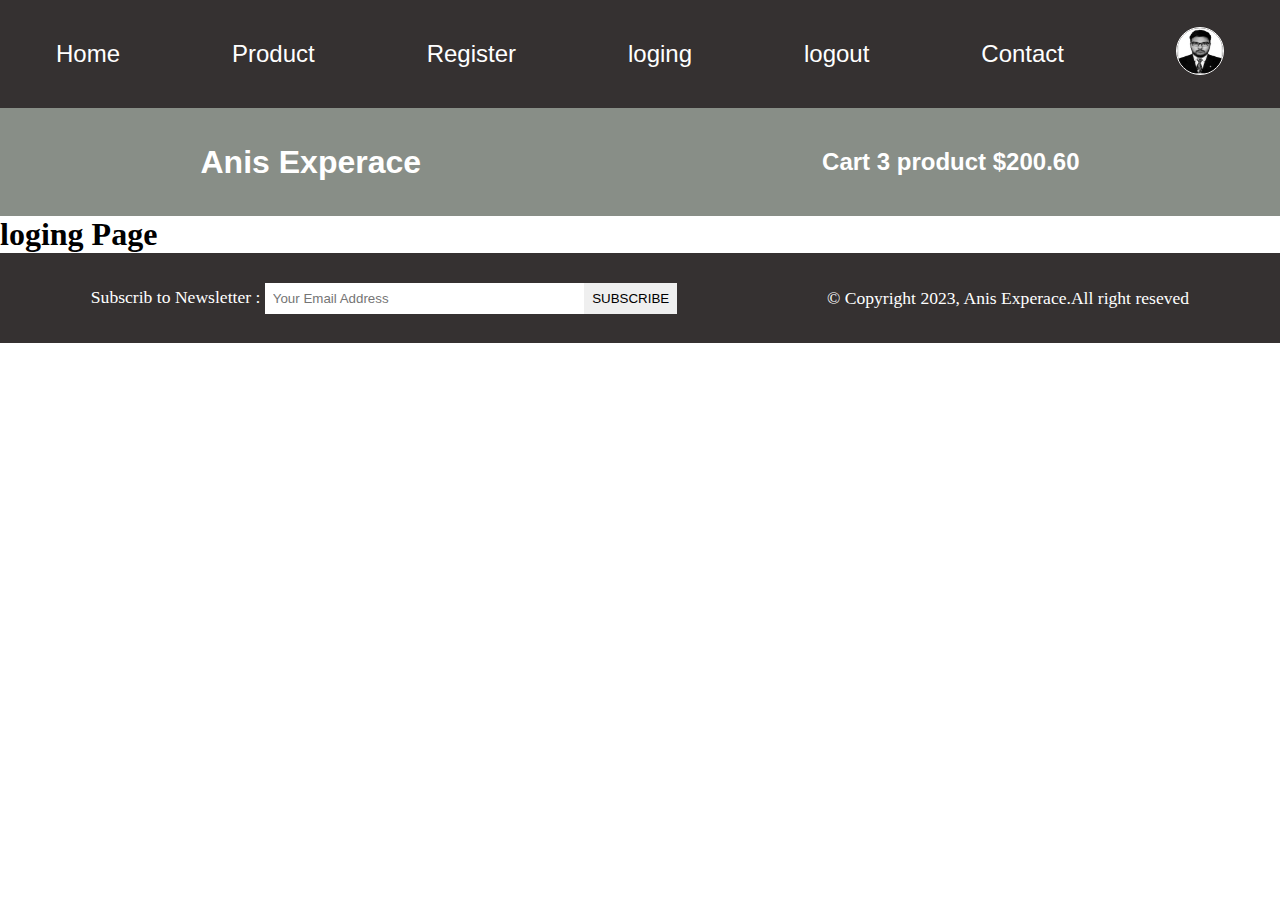
==== index.html @ 786d6593 "layout add" ====
<!DOCTYPE html>
<html lang="en">
<head>
    <meta charset="UTF-8">
    <meta http-equiv="X-UA-Compatible" content="IE=edge">
    <meta name="viewport" content="width=device-width, initial-scale=1.0">
    <meta name="description" content="this is a ecommers project">
    <title>Home|Smart Experace</title>
    <link rel="stylesheet" href="/Style.css">

    <!-- Font font-awesome CDN -->
    <link rel="stylesheet" href="https://cdnjs.cloudflare.com/ajax/libs/font-awesome/6.4.0/css/all.min.css" integrity="sha512-iecdLmaskl7CVkqkXNQ/ZH/XLlvWZOJyj7Yy7tcenmpD1ypASozpmT/E0iPtmFIB46ZmdtAc9eNBvH0H/ZpiBw==" crossorigin="anonymous" referrerpolicy="no-referrer" />
</head>
<body>
    <!-- Nav_bar starts here -->
    <i class="fas fa-bars fa-2x" id="menu_icon"></i>
    <nav id="manu" class="hidden">
        <ul class="nav_upper flex_space_around">
            <li class="nav_list">
                <a href="index.html" class="nav_link">Home</a>
            </li>
            <li class="nav_list">
                <a href="/product.html" class="nav_link">Product</a>
            </li>
            <li class="nav_list">
                <a href="/register.html" class="nav_link">Register</a>
            </li>
            <li class="nav_list">
                <a href="/loging.html" class="nav_link">loging</a>
            </li>
            <li class="nav_list">
                <a href="/index.html" class="nav_link">logout</a>
            </li>
            <li class="nav_list">
                <a href="/contact.html" class="nav_link">Contact</a>
            </li>
            <li class="nav_list">
                <a href="/profile.html" class="nav_link">
                    <img class="profile_icon" src="/image/Md Anisur 300.jpg" alt="Profile icon">
                </a>
            </li>

        </ul>

        <ul class="nav_lower flex_space_around">
            <li class="nav_list">
                <a href="/index.html" class="nav_brand nav_link">Anis Experace</a>
            </li>
            <li class="nav_list">
                <a href="/card.html" class="nav_link">
                    <span><i class="fa-solid fa-cart-shopping"></i></span>
                    Cart 3 product $200.60
                </a>
            </li>
        </ul>
    </nav>

    <!-- Nav_bar Ends here -->
    <main>
        <h1>loging Page</h1>

    </main>






    <!-- Nav_bar starts here -->
    <footer class="flex_space_around">
        <div >
            <label for="subscribe">Subscrib to Newsletter : </label>
            <input type="email" name="subscribe" id="subscribe" class="footer_input" placeholder="Your Email Address">
            <button class="btn btn_subscribe">subscribe</button>
        </div>
        <div>
            <p>&copy; Copyright 2023, Anis Experace.All right reseved</p>
        </div>
    </footer>
    <!-- Nav_bar Ends here -->
    <script src="/scripts/index.js"></script>
    
</body>
</html>
---- Style.css ----
/* reset code and common code starts here */

*{
    margin: 0;
    padding: 0;
    list-style-type: none;
    box-sizing: border-box;
    outline: none;
    text-decoration: none;
}
html{
    scroll-behavior: smooth;
}
img{
    width: 100%;
    height: auto;
    
}

:root{
    --parimary-color: rgb(53, 49, 49) ;
    --font-color: aquamarine ;
    --secondary_color: rgb(136, 142, 135);
    --padding: 0.5rem;
    --transition: all 0.5s;
    --border-radius: 0.6rem;
    --box-shadow: 0.1rem 0.2rem 0.8rem rgba(46, 63, 52, 0.05);


}

.flex_space_around{
    display: flex;
    justify-content: space-around;
    align-items: center;
}
.btn{
    border: none;
    padding: var(--padding);
    cursor: pointer;
    text-transform: uppercase;
    transition: var(--transition);
}
.btn:hover{
    background: var(--font-color);
}

/* reset code and common code ends here */

 /* Nav_bar Starts here  */
 #menu_icon{
    display: none;
 }
 nav{
 
    font-family: Arial, "Helvetica Neue", Helvetica, sans-serif;
    font-size: 1.5rem;
    position: sticky;
    top: 0;
    left: 0;
    z-index: 100000;

 }
 .nav_upper{
    min-height: 12vh;
    background: var(--parimary-color);
    padding: 1rem 0px;

 }
 .nav_list{
    transition: var(--transition);
 }
 .nav_list:hover{
    transition: var(--transition);
    text-decoration: underline;
    color: var(--font-color);
 }

.nav_link{
    color: white;
    transition: var(--transition);
}
.nav_link:hover{
    color: var(--font-color);
    transition: var(--transition);
}

.profile_icon{
    width: 3rem;
    height: 3rem;
    border-radius: 50%;
    border: white 1px solid;
    filter: saturate(0);
    transition: var(--transition);
}
.profile_icon:hover{
    filter: saturate(1);
   
}
.nav_lower{
    background: var(--secondary_color);
    height: 12vh;
    font-weight: bolder;
}
.nav_brand{
    font-size: 2rem;
}
/* Nav_bar Ends here */

/* footer_bar starts here */
footer{
    padding: 1rem;
    background: var(--parimary-color);
    min-height: 10vh;
    color: white;
    font-size: 1.1rem;
}
.btn_subscribe{
    margin-left: -5px;
}
.footer_input{
    border: none;
    padding: var(--padding);
    width: 20rem;
}

/* footer_bar Ends here */

@media (max-width: 992px) {
    .flex_space_around{
        flex-direction: column;
        gap: 1rem;
        padding: 1rem 0;

    }
    #menu_icon{
        display:block;
        text-align: center;
        margin: 1rem 0;
        cursor: pointer;
     }
     .hidden{
        /* display: none; */
     }
    
}
@media (max-width: 768px) {
    
}
@media (max-width: 600px) {
    
}
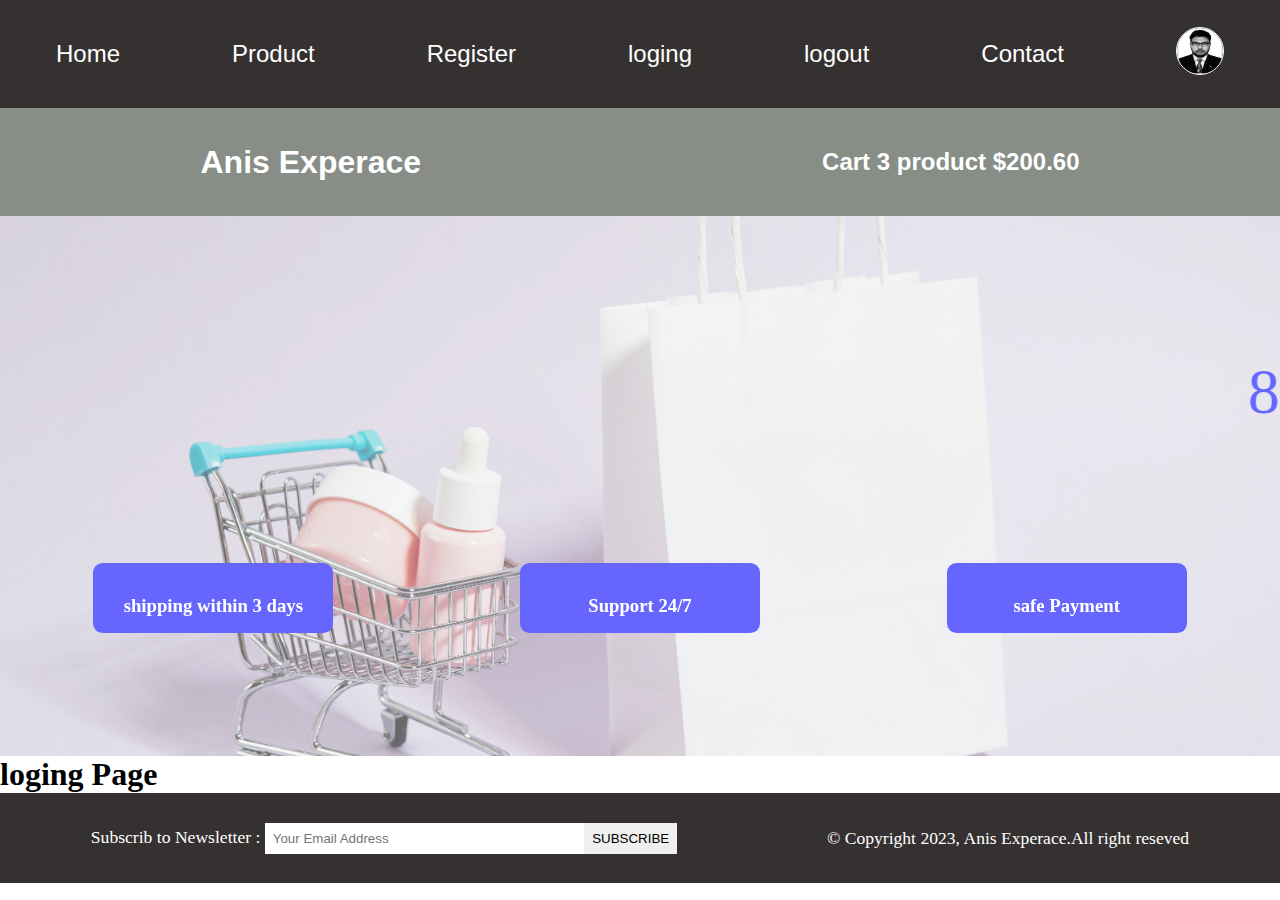
==== commit 43fd41db: "inside index,html file header add" ====
--- a/index.html
+++ b/index.html
@@ -56,8 +56,35 @@
     </nav>
 
     <!-- Nav_bar Ends here -->
+    <!-- Header Starts here -->
+    <HEADER class="header">
+        <div class="banner flex_space_around">
+            <marquee class="banner_title" behavior="" direction="">80% Sales going on
+            </marquee>
+            <div class="features flex_space_around"> 
+                <article class="feature flex_center">
+                    <i class="fa-solid fa-truck feature_icon"> </i>
+                    <h3>shipping within 3 days</h3>
+                </article>
+                <article class="feature flex_center">
+                    <i class="fa-brands fa-rocketchat feature_icon"> </i>
+                    <h3>Support 24/7</h3>
+                </article>
+                <article class="feature flex_center">
+                    <i class="fa-regular fa-credit-card feature_icon"> </i>
+                    <h3>safe Payment</h3>
+                </article>
+            </div>
+        </div>
+    </HEADER>
+
+    <!-- header Ends here -->
+
+
+
     <main>
         <h1>loging Page</h1>
+        
 
     </main>
 
--- a/Style.css
+++ b/Style.css
@@ -34,6 +34,11 @@
     justify-content: space-around;
     align-items: center;
 }
+.flex_center{
+    display: flex;
+    justify-content: center;
+    align-items: center;
+}
 .btn{
     border: none;
     padding: var(--padding);
@@ -44,6 +49,7 @@
 .btn:hover{
     background: var(--font-color);
 }
+
 
 /* reset code and common code ends here */
 
@@ -106,6 +112,44 @@
     font-size: 2rem;
 }
 /* Nav_bar Ends here */
+/* Header Starts here */
+.header{
+    padding: 4rem 0;
+    height: 60vh;
+    background-image: url(/image/pexels-karolina-grabowska-5632407.jpg)  ;
+    opacity: 0.6;
+    background-attachment: fixed;
+    background-size: cover;
+}
+.banner{
+    width: 100%;
+    height: 100%;
+    flex-direction: column;
+}
+
+.banner_title{
+    font-size: 4rem;
+    color: blue;
+    padding: 1rem;
+    border-radius: var(--border-radius);
+}
+.features{
+    width: 100%;
+}
+.feature{
+    background-color: blue;
+    color: white;
+    border-radius: var(--border-radius);
+    padding: 1rem;
+    width: 15rem;
+    flex-direction: column;
+    gap: 1rem;
+}
+.feature_icon{
+    font-size: 3rem;
+}
+/* Header Ends here */
+
 
 /* footer_bar starts here */
 footer{
@@ -142,6 +186,9 @@
      .hidden{
         /* display: none; */
      }
+     .header{
+        height: 100vh;
+     }
     
 }
 @media (max-width: 768px) {
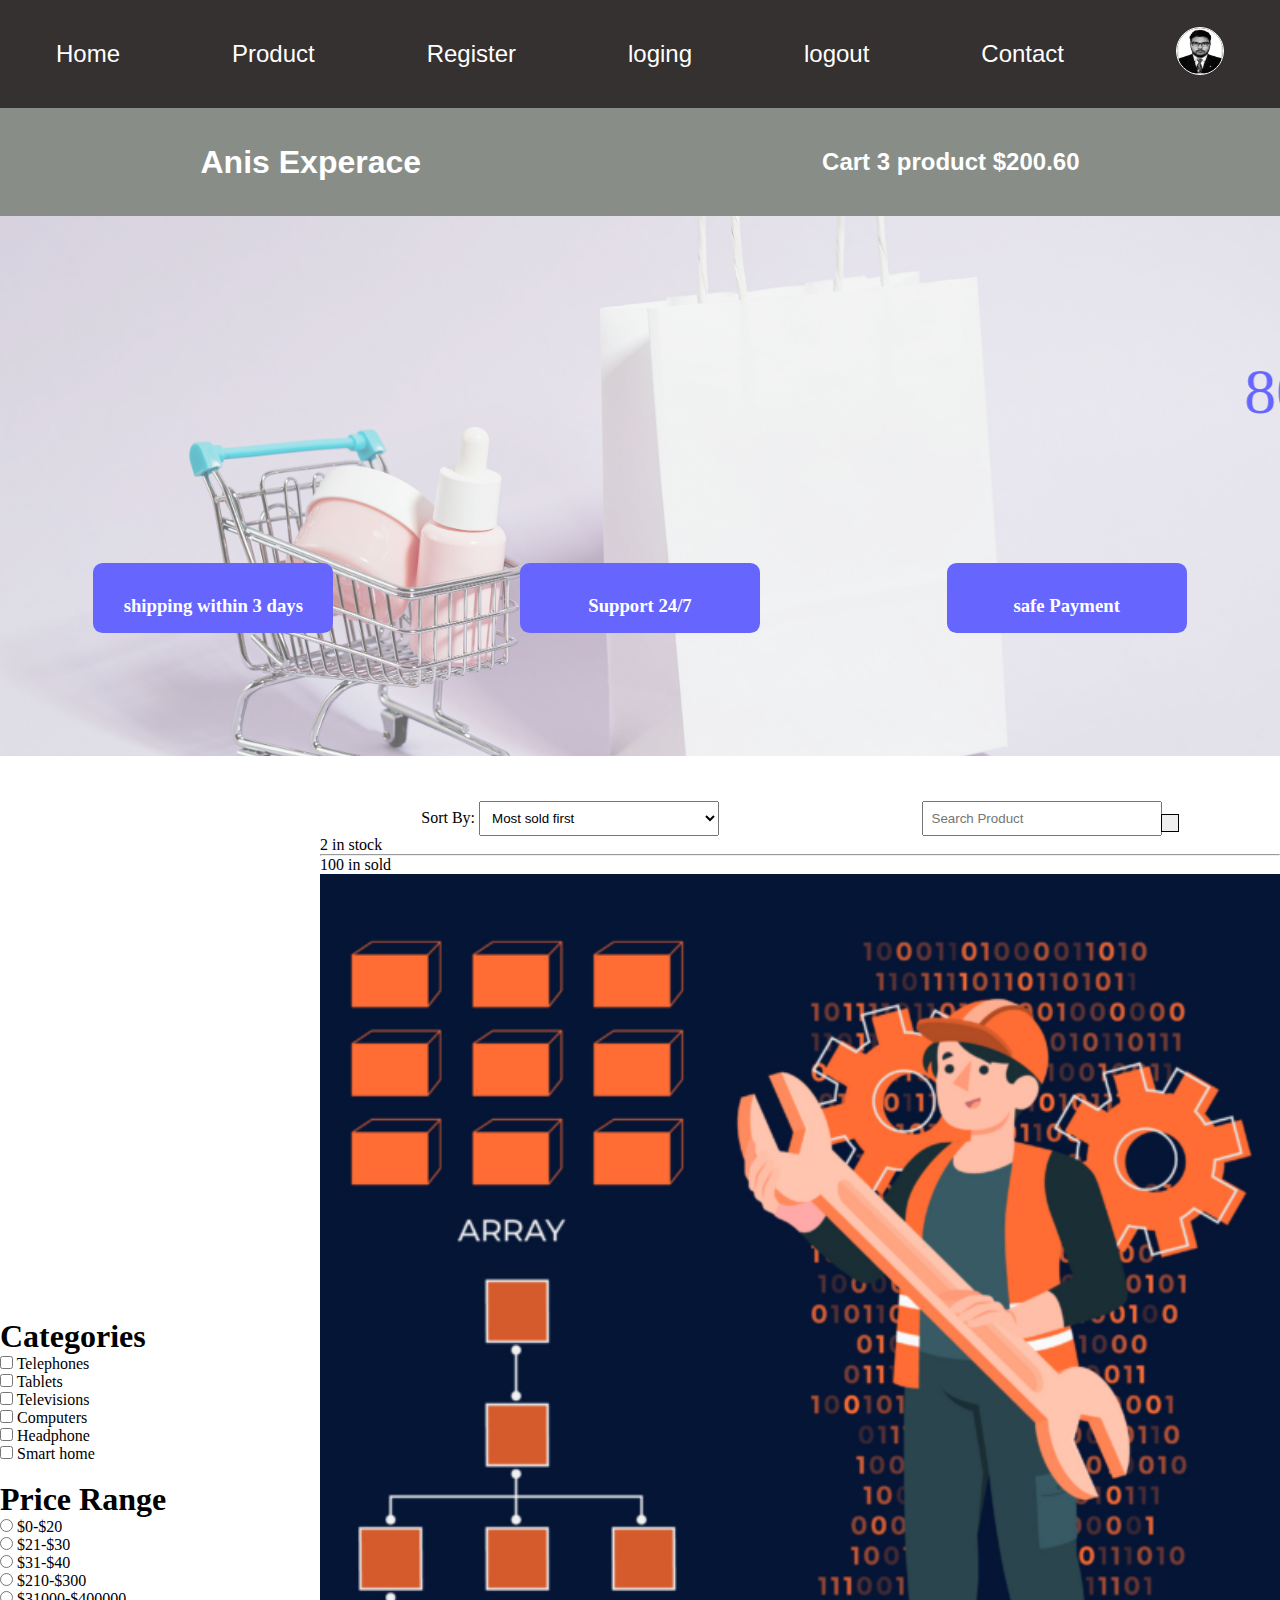
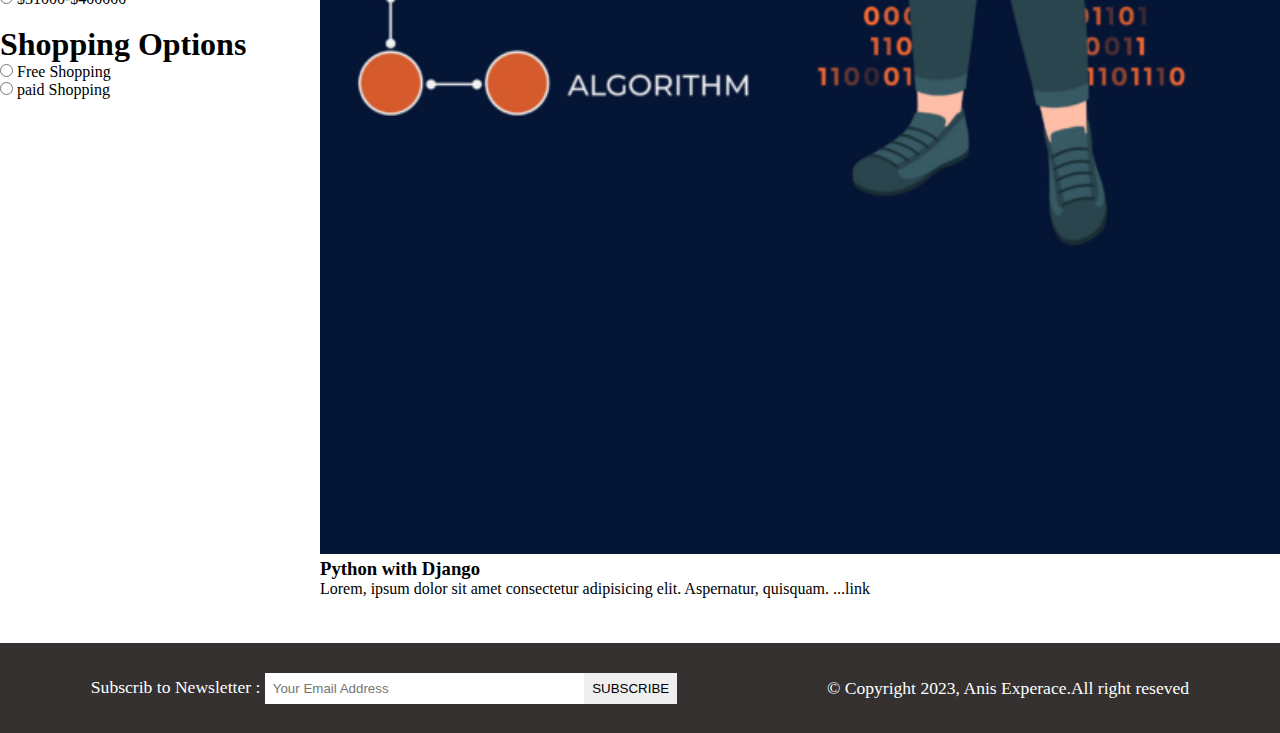
==== commit f9e12f93: "index.html add product" ====
--- a/index.html
+++ b/index.html
@@ -80,10 +80,97 @@
 
     <!-- header Ends here -->
 
+     <!-- Maincontain_bar starts here -->
 
-
-    <main>
-        <h1>loging Page</h1>
+    <main class="flex_center summary ">
+        <aside class="left_summary">
+            <div class="item_summary flex_start">
+                <h1>Categories</h1>
+                <label for="Telephone">
+                    <input type="checkbox"> Telephones
+                </label>
+                <label for="Tablets">
+                    <input type="checkbox"> Tablets
+                </label>
+                <label for="Televisions">
+                    <input type="checkbox"> Televisions
+                </label>
+                <label for="Computers">
+                    <input type="checkbox"> Computers
+                </label>
+                <label for="Headphone">
+                    <input type="checkbox"> Headphone
+                </label>
+                <label for="Smart home">
+                    <input type="checkbox"> Smart home
+                </label>
+            </div>
+            <div class="price_summary flex_start">
+                <h1>Price Range</h1>
+                <label for="$0-$20">
+                    <input type="radio"> $0-$20
+                </label>
+                <label for="$21-$30">
+                    <input type="radio"> $21-$30
+                </label>
+                <label for="$31-$40">
+                    <input type="radio"> $31-$40
+                </label>
+                <label for="$210-$300">
+                    <input type="radio"> $210-$300
+                </label>
+                <label for="$3100-$40000">
+                    <input type="radio"> $31000-$400000
+                </label>
+                
+            </div>
+            <div class="payment_summary flex_start">
+                <h1>Shopping Options</h1>
+                <label for="Free Shopping">
+                    <input type="radio"> Free Shopping
+                </label>
+                <label for="paid Shopping">
+                    <input type="radio"> paid Shopping
+                </label>
+            </div>
+            
+        </aside>
+        <div class="right_summary">
+            <section class="actions flex_space_around">
+                <div class="actions_sort">
+                    <label for="sort">Sort By:</label>
+                    <select name="sort" id="sort">
+                        <option value="sold">Most sold first</option>
+                        <option value="rating">Most rated first</option>
+                        <option value="price">Cheapest first</option>
+                        <option value="arrival">Newest first</option>
+                        <option value="Discount">Discount first</option>
+                    </select>
+                </div>
+                <div class="actons_search">
+                    <input type="text" placeholder="Search Product">
+                    <button class="btn"><i class="fa-sharp fa-solid fa-magnifying-glass"></i></button>
+                </div>
+            </section>
+            <!-- Product secttion starts -->
+            <div class="products">
+                <article class="fa-product-hunt">
+                 <div class="badge">
+                    <span> 2 in stock</span>
+                    <hr class="hr_design">
+                    <span> 100 in sold</span>
+                 </div>
+                 <img src="/image/Problem_Solving-hero-600x800.png"  alt="Product1"> 
+                  <div class="product_body">
+                    <h3 class="product_name">Python with Django</h3>
+                    <p>Lorem, ipsum dolor sit amet consectetur adipisicing elit. Aspernatur, quisquam.
+                        ...link
+                    </p>
+                  </div> 
+                </article>
+            </div>
+             <!-- Product secttion Ends -->
+        </div>
         
 
     </main>
@@ -92,9 +179,9 @@
 
 
 
-
-    <!-- Nav_bar starts here -->
-    <footer class="flex_space_around">
+    <!-- Maincontain_bar Ends here -->
+    <!-- footer_bar starts here -->
+    <footer class="flex_space_around footer_desgin">
         <div >
             <label for="subscribe">Subscrib to Newsletter : </label>
             <input type="email" name="subscribe" id="subscribe" class="footer_input" placeholder="Your Email Address">
@@ -104,7 +191,7 @@
             <p>&copy; Copyright 2023, Anis Experace.All right reseved</p>
         </div>
     </footer>
-    <!-- Nav_bar Ends here -->
+    <!-- footer_bar Ends here -->
     <script src="/scripts/index.js"></script>
     
 </body>
--- a/Style.css
+++ b/Style.css
@@ -38,6 +38,11 @@
     display: flex;
     justify-content: center;
     align-items: center;
+}
+.flex_start{
+    display: flex;
+    justify-content: flex-start;
+    
 }
 .btn{
     border: none;
@@ -150,6 +155,26 @@
 }
 /* Header Ends here */
 
+/* Maincontain_bar starts here */
+.summary{
+    margin: 5vh 0;
+}
+.left_summary{
+    flex: 1;
+}
+.right_summary{
+    flex: 3;
+}
+.item_summary , .price_summary, .payment_summary{
+    flex-direction: column;
+    margin-top: 2vh;
+    
+}
+
+
+
+/* Maincontain_bar Ends here */
+
 
 /* footer_bar starts here */
 footer{
@@ -159,6 +184,7 @@
     color: white;
     font-size: 1.1rem;
 }
+
 .btn_subscribe{
     margin-left: -5px;
 }
@@ -168,6 +194,22 @@
     width: 20rem;
 }
 
+.actions_sort select{
+    padding: var(--padding);
+}
+.actions_sort select{
+    padding: var(--padding);
+    width: 15rem;
+}
+.actons_search input{
+    padding: var(--padding);
+    width: 15rem;
+}
+.actons_search button{
+    margin-left: -0.3rem;
+    border: 1px solid;
+    padding: 0.5rem;
+}
 /* footer_bar Ends here */
 
 @media (max-width: 992px) {
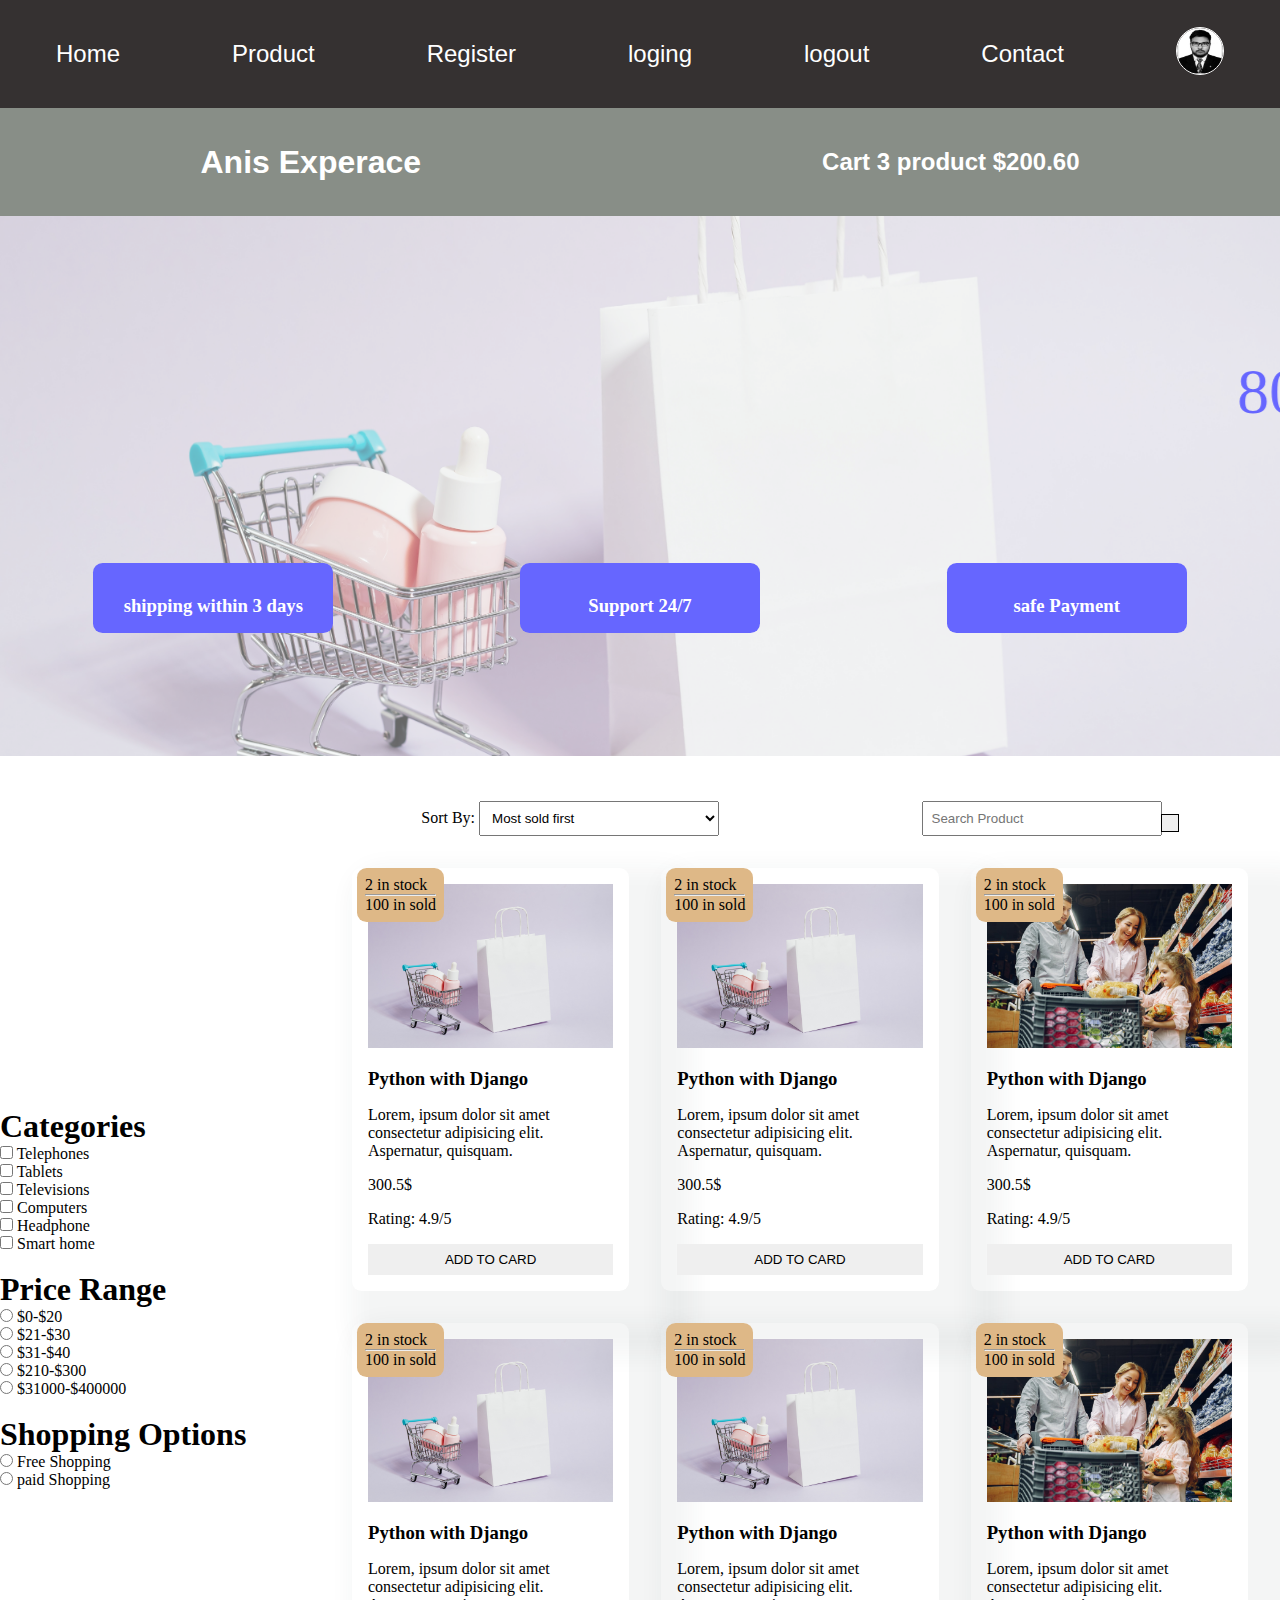
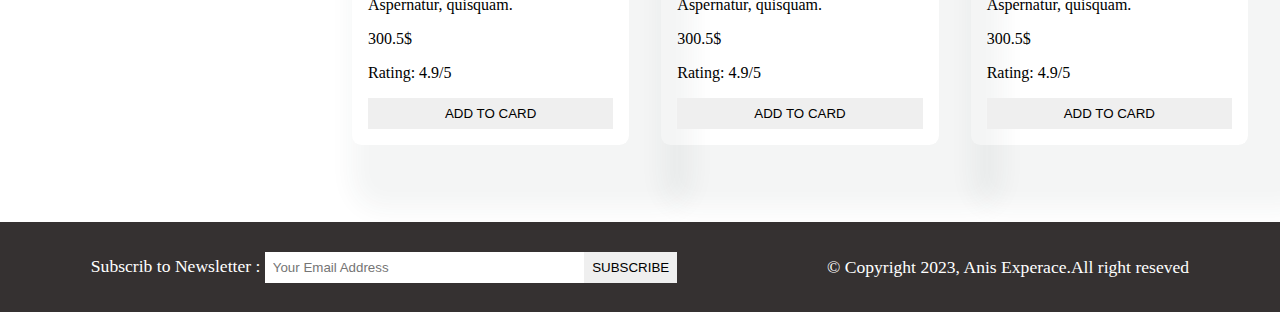
==== commit f5aa4db3: "add index.html product summary and product.html" ====
--- a/index.html
+++ b/index.html
@@ -154,23 +154,102 @@
             </section>
             <!-- Product secttion starts -->
             <div class="products">
-                <article class="fa-product-hunt">
+                <article class="product card">
                  <div class="badge">
                     <span> 2 in stock</span>
                     <hr class="hr_design">
                     <span> 100 in sold</span>
                  </div>
-                 <img src="/image/Problem_Solving-hero-600x800.png"  alt="Product1"> 
+                 <img class="product_img" src="/image/pexels-karolina-grabowska-5632407.jpg"  alt="Product1"> 
                   <div class="product_body">
                     <h3 class="product_name">Python with Django</h3>
-                    <p>Lorem, ipsum dolor sit amet consectetur adipisicing elit. Aspernatur, quisquam.
-                        ...link
-                    </p>
+                    <p class="product__details">Lorem, ipsum dolor sit amet consectetur adipisicing elit. Aspernatur, quisquam.</p>
+                    <p>300.5$</p>
+                    <p class="product__rating">Rating: 4.9/5</p>
+                    <button class="btn product_button">Add To Card</button>
                   </div> 
                 </article>
-            </div>
+                <article class="product card">
+                    <div class="badge">
+                       <span> 2 in stock</span>
+                       <hr class="hr_design">
+                       <span> 100 in sold</span>
+                    </div>
+                    <img class="product_img" src="/image/pexels-karolina-grabowska-5632407.jpg"  alt="Product1"> 
+                     <div class="product_body">
+                       <h3 class="product_name">Python with Django</h3>
+                       <p class="product__details">Lorem, ipsum dolor sit amet consectetur adipisicing elit. Aspernatur, quisquam.</p>
+                       <p>300.5$</p>
+                       <p class="product__rating">Rating: 4.9/5</p>
+                       <button class="btn product_button">Add To Card</button>
+                     </div> 
+                </article>
+                <article class="product card">
+                    <div class="badge">
+                       <span> 2 in stock</span>
+                       <hr class="hr_design">
+                       <span> 100 in sold</span>
+                    </div>
+                    <img class="product_img" src="/image/pexels-photo-3985062.jpeg"  alt="Product1"> 
+                     <div class="product_body">
+                       <h3 class="product_name">Python with Django</h3>
+                       <p class="product__details">Lorem, ipsum dolor sit amet consectetur adipisicing elit. Aspernatur, quisquam.</p>
+                       <p>300.5$</p>
+                       <p class="product__rating">Rating: 4.9/5</p>
+                       <button class="btn product_button">Add To Card</button>
+                     </div> 
+                </article>
+                <article class="product card">
+                    <div class="badge">
+                       <span> 2 in stock</span>
+                       <hr class="hr_design">
+                       <span> 100 in sold</span>
+                    </div>
+                    <img class="product_img" src="/image/pexels-karolina-grabowska-5632407.jpg"  alt="Product1"> 
+                     <div class="product_body">
+                       <h3 class="product_name">Python with Django</h3>
+                       <p class="product__details">Lorem, ipsum dolor sit amet consectetur adipisicing elit. Aspernatur, quisquam.</p>
+                       <p>300.5$</p>
+                       <p class="product__rating">Rating: 4.9/5</p>
+                       <button class="btn product_button">Add To Card</button>
+                     </div> 
+                   </article>
+                   <article class="product card">
+                       <div class="badge">
+                          <span> 2 in stock</span>
+                          <hr class="hr_design">
+                          <span> 100 in sold</span>
+                       </div>
+                       <img class="product_img" src="/image/pexels-karolina-grabowska-5632407.jpg"  alt="Product1"> 
+                        <div class="product_body">
+                          <h3 class="product_name">Python with Django</h3>
+                          <p class="product__details">Lorem, ipsum dolor sit amet consectetur adipisicing elit. Aspernatur, quisquam.</p>
+                          <p>300.5$</p>
+                          <p class="product__rating">Rating: 4.9/5</p>
+                          <button class="btn product_button">Add To Card</button>
+                        </div> 
+                   </article>
+                   <article class="product card">
+                       <div class="badge">
+                          <span> 2 in stock</span>
+                          <hr class="hr_design">
+                          <span> 100 in sold</span>
+                       </div>
+                       <img class="product_img" src="/image/pexels-photo-3985062.jpeg"  alt="Product1"> 
+                        <div class="product_body">
+                          <h3 class="product_name">Python with Django</h3>
+                          <p class="product__details">Lorem, ipsum dolor sit amet consectetur adipisicing elit. Aspernatur, quisquam.</p>
+                          <p>300.5$</p>
+                          <p class="product__rating">Rating: 4.9/5</p>
+                          <button class="btn product_button">Add To Card</button>
+                        </div> 
+                   </article>
+            </div>
+            
+           
+       </div>
              <!-- Product secttion Ends -->
-        </div>
+        
         
 
     </main>
--- a/Style.css
+++ b/Style.css
@@ -24,7 +24,7 @@
     --padding: 0.5rem;
     --transition: all 0.5s;
     --border-radius: 0.6rem;
-    --box-shadow: 0.1rem 0.2rem 0.8rem rgba(46, 63, 52, 0.05);
+    --box-shadow: 2rem 2rem 1.5rem 2rem rgba(46, 63, 52, 0.05);
 
 
 }
@@ -53,6 +53,16 @@
 }
 .btn:hover{
     background: var(--font-color);
+}
+.card{
+    box-shadow: var(--box-shadow);
+    border-radius: var(--border-radius);
+    padding: var(--padding);
+    transition: var(--transition);
+}
+.card:hover{
+    box-shadow: 0.1rem 0.2rem 0.5rem solid rgb(205, 202, 202);
+   
 }
 
 
@@ -171,7 +181,35 @@
     
 }
 
-
+.products{
+    display: grid;
+    grid-template-columns: repeat(3, 1fr);
+    gap: 2rem;
+    padding: 2rem;
+}
+
+.product{
+    position: relative;
+}
+.badge{
+    position: absolute;
+    top: 0;
+    left: 5px;
+    background-color: burlywood;
+    padding: var(--padding);
+    border-radius: var(--border-radius);
+}
+.product_img{
+    width: 100%;
+    padding: var(--padding);
+   
+}
+.product_body{
+    display: flex;
+    flex-direction: column;
+    gap: 1rem;
+    padding: var(--padding);
+}
 
 /* Maincontain_bar Ends here */
 
@@ -212,6 +250,10 @@
 }
 /* footer_bar Ends here */
 
+.product_page_summary{
+    margin: 5vh;
+}
+
 @media (max-width: 992px) {
     .flex_space_around{
         flex-direction: column;
@@ -231,9 +273,19 @@
      .header{
         height: 100vh;
      }
+     .products{
+        grid-template-columns: 1fr 1fr;
+     }
+
     
 }
 @media (max-width: 768px) {
+    .products{
+        grid-template-columns: 1fr;
+     }
+     .summary{
+        flex-direction: column;
+     }
     
 }
 @media (max-width: 600px) {
